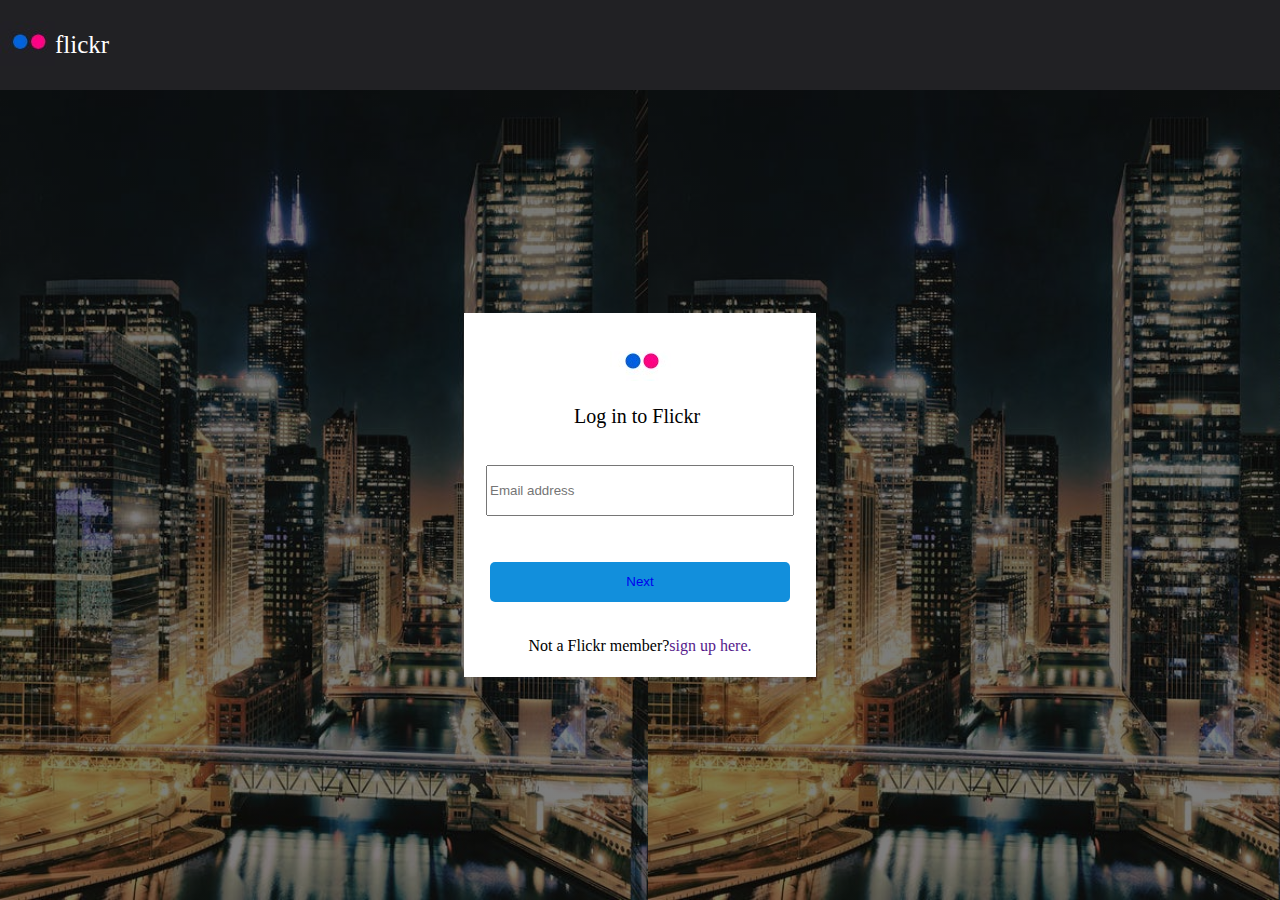
==== login.html @ 42c8ebf9 "my project" ====
<!DOCTYPE html>
<html lang="en">
<head>
    <meta charset="UTF-8">
    <meta http-equiv="X-UA-Compatible" content="IE=edge">
    <meta name="viewport" content="width=device-width, initial-scale=1.0">
    <title>Document</title>
    <link rel="stylesheet" href="./login.css">
</head>
<body>
    <div class="rub">
        <div class="top">
            <div class="top1"><img src="./lo.jpg" alt="no image found"></div>
            <div class="top2">flickr</div>
        </div>
       <div class="back">
            <div class="ins">
                <div class="ins1"><img src="./log.jpg" alt="no image"></div>
                <div class="ins2">Log in to Flickr</div>
                <div class="ins3"><input type="text" placeholder="Email address"></div>
                <div class="ins4"><button><a href="./login2.html">Next</a></button></div>
                <div class="ins5">
                    <div class="ins5a">Not a Flickr member?</div>
                    <div class="ins5b"><a href="">sign up here.</a> </div>
                </div>
            </div>
       </div>
    </div>
</body>
</html>
---- login.css ----
@import url(./fontawesome-free-6.1.2-web/css/all.css);
html,body{
    padding: 0;
    margin: 0;
    box-sizing: border-box;
}
.back{
    width: 100%;
    height: 90vh;
    background-image:linear-gradient(rgba(0,0,0,0.527),rgba(0,0,0,0.5)), url(./Win\ Wax.jpeg);
    background-size: contain;
    display: flex;
    justify-content: center;
    align-items: center;
}
.top{
    height: 10vh;
    background-color: #212124;
    display: flex;
    align-items: center;
}
.top1 img{
    width: 
}
.top2{
    color: white;
    font-size: 25px;
}
.ins{
    width: 22rem;
    height: 45%;
    background-color: white;
    display: flex;
    flex-wrap: wrap;
    justify-content: center;
    align-content: space-around;
}
.ins2{
    font-size: 20px;
    width: 300px;
    margin-left: 110px;
    margin-top: -25px;
}
.ins3{
    margin-top: -10px;
}
.ins3 input{
    width: 300px;
    height: 45px;
   
}
a{
    text-decoration: none;
}
.ins4 button{
    width: 300px;
    height: 40px;
    background-color:#128FDC;
    border: none;
    border-radius: 5px;
    color: white;
}
.ins5{
    display: flex;
    margin-top: -10px;
}
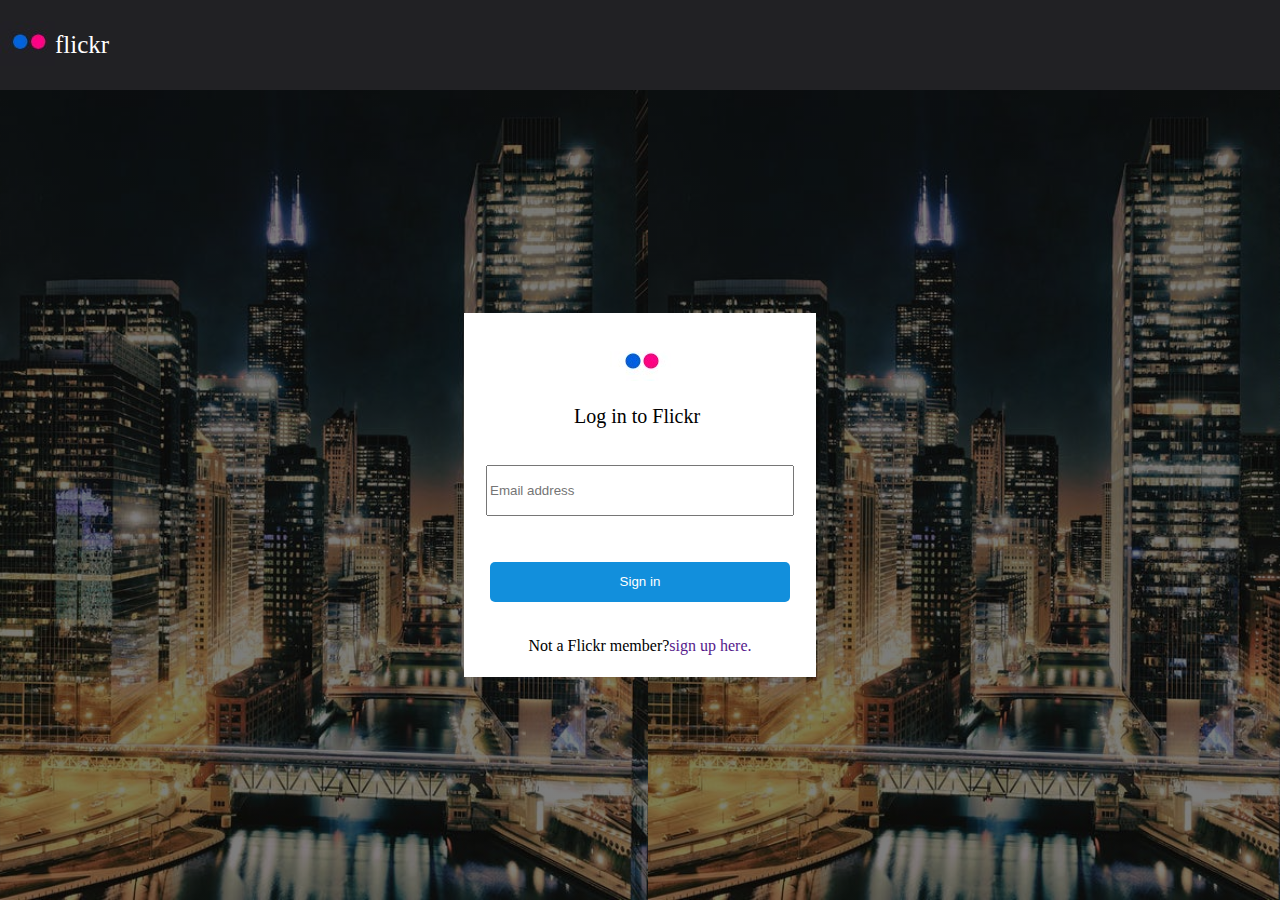
==== commit a251f53a: "a boy" ====
--- a/login.html
+++ b/login.html
@@ -18,7 +18,7 @@
                 <div class="ins1"><img src="./log.jpg" alt="no image"></div>
                 <div class="ins2">Log in to Flickr</div>
                 <div class="ins3"><input type="text" placeholder="Email address"></div>
-                <div class="ins4"><button><a href="./login2.html">Next</a></button></div>
+                <div class="ins4"><a href="./login2.html"><button>Sign in</button></a></div>
                 <div class="ins5">
                     <div class="ins5a">Not a Flickr member?</div>
                     <div class="ins5b"><a href="">sign up here.</a> </div>
